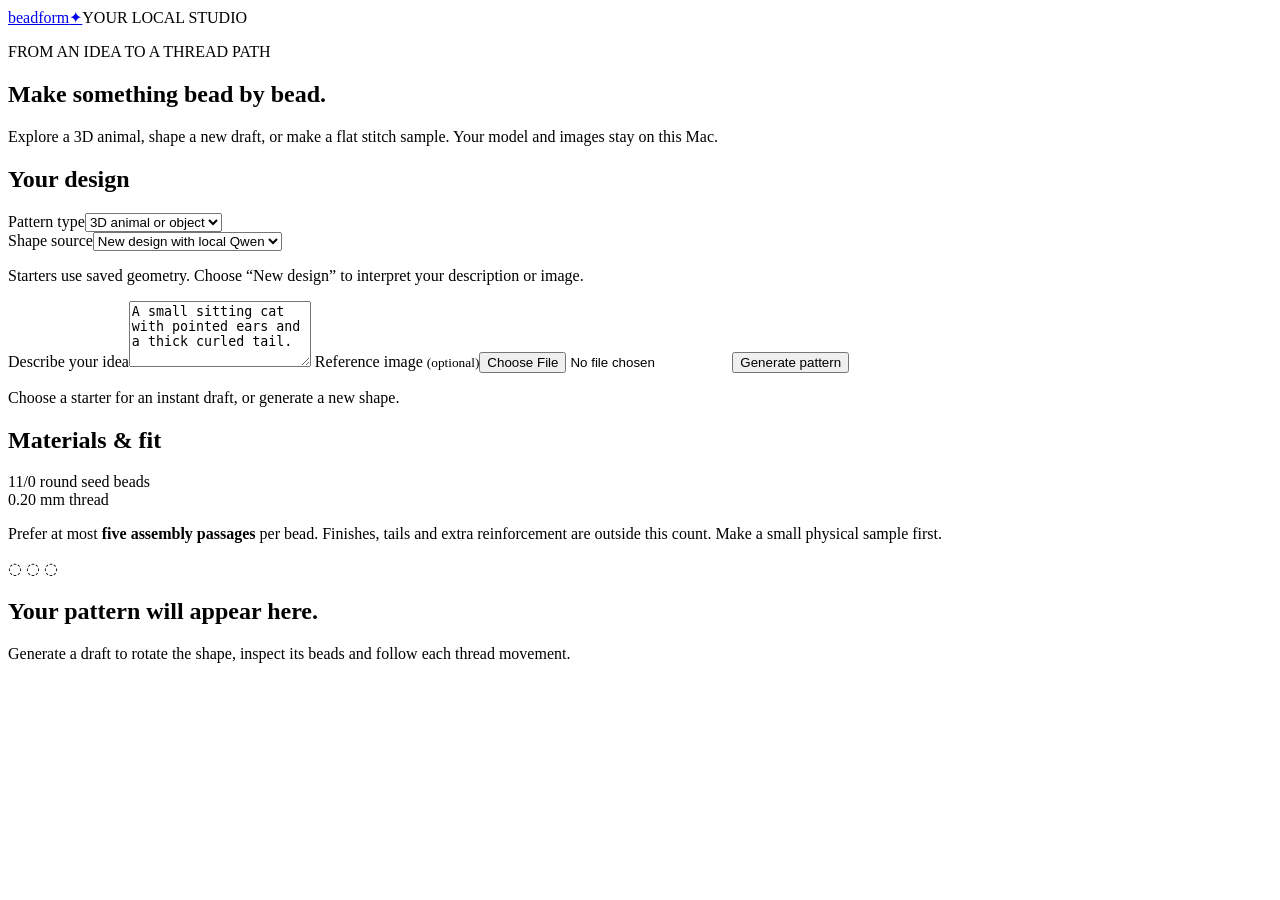
==== local-workbench/index.html @ 8d91f343 "Add local 3D animal studio and interactive thread guides Support 32 computed CRAW starters and exper" ====
<!doctype html>
<html lang="en"><head><meta charset="utf-8"><meta name="viewport" content="width=device-width,initial-scale=1"><title>Beadform · local studio</title><link rel="stylesheet" href="/studio.css"></head>
<body><header><a href="/" class="brand">beadform<span>✦</span></a><span>YOUR LOCAL STUDIO</span></header>
<main><section class="intro"><p class="eyebrow">FROM AN IDEA TO A THREAD PATH</p><h1>Make something bead by bead.</h1><p>Explore a 3D animal, shape a new draft, or make a flat stitch sample. Your model and images stay on this Mac.</p></section>
<div class="studio"><aside><form id="form" class="card"><h2>Your design</h2><label for="mode">Pattern type</label><select id="mode"><option value="volume">3D animal or object</option><option value="flat">Flat stitch sample</option></select>
<div id="starters"><label for="template">Shape source</label><select id="template"><option value="">New design with local Qwen</option></select><p class="hint">Starters use saved geometry. Choose “New design” to interpret your description or image.</p></div>
<label for="prompt">Describe your idea</label><textarea id="prompt" rows="4">A small sitting cat with pointed ears and a thick curled tail.</textarea>
<div id="flatSettings" hidden><div class="fields"><label>Starter width<input id="width" type="number" min="2" max="12" value="6"></label><label>Rows<input id="rows" type="number" min="1" max="12" value="4"></label></div><p class="hint">For RAW these are unit counts. Peyote width spans its first two interleaved rows. Ladder uses one row.</p></div>
<label for="image">Reference image <small>(optional)</small></label><input id="image" type="file" accept="image/png,image/jpeg,image/webp"><img id="referencePreview" alt="Your reference" hidden><button id="generate" class="primary">Generate pattern</button><p id="status" role="status">Choose a starter for an instant draft, or generate a new shape.</p></form>
<div class="card materials"><h2>Materials & fit</h2><p>11/0 round seed beads<br>0.20 mm thread</p><p>Prefer at most <b>five assembly passages</b> per bead. Finishes, tails and extra reinforcement are outside this count. Make a small physical sample first.</p></div></aside>
<section id="result" class="card result" hidden aria-label="Your pattern"><div class="result-heading"><div><p class="eyebrow">YOUR DRAFT</p><h2 id="title"></h2></div><span id="technique" class="pill"></span></div><p id="source" class="hint"></p><div id="stats" class="stats"></div>
<div id="volumePreview" hidden><h3>3D preview</h3><p class="hint">Drag to rotate · scroll to zoom. This is the actual shared-bead CRAW lattice.</p><canvas id="model" width="900" height="580" aria-label="Rotatable 3D bead model" tabindex="0"></canvas><div class="toolbar"><button id="resetView">Reset view</button><label><input type="checkbox" id="builtOnly"> Built so far</label></div></div>
<section class="thread-guide"><h3>Follow the thread</h3><p class="legend"><span class="rose">Rose arrows: weave</span> · <span class="green">Green arrows: position</span> · numbers: movement order</p><p class="hint">Charts use expanded schematic spacing. Follow the ordered movements; line crossings are not joins.</p>
<div class="toolbar step-nav"><button id="previousStep" aria-label="Previous step">←</button><label for="step">Step <output id="stepNumber"></output></label><button id="nextStep" aria-label="Next step">→</button></div><input id="step" type="range" min="0" value="0" aria-label="Construction step"><h4 id="stepTitle"></h4><p id="threadNotice" class="hint"></p><div id="chart" class="chart"></div>
<div class="toolbar"><button id="previousMove" aria-label="Previous thread move">← Move</button><button id="play">Play thread</button><button id="nextMove" aria-label="Next thread move">Move →</button></div><input id="move" type="range" min="0" value="0" aria-label="Thread movement"><p id="action" role="status" class="action"></p><ol id="moves" class="moves"></ol><p id="beadInfo" class="hint">Click a bead to find its pickup step and passage count.</p></section>
<div class="toolbar downloads"><a id="saveChart" download="bead-chart.svg">Save thread chart</a><a id="saveInstructions" download="beading-instructions.txt">Save instructions</a><button id="print">Print guide</button></div><p id="notes" class="hint"></p><section id="printSteps" class="print-only"></section></section>
<section id="empty" class="card empty"><div class="empty-beads">◌ ◌ ◌</div><h2>Your pattern will appear here.</h2><p>Generate a draft to rotate the shape, inspect its beads and follow each thread movement.</p></section></div></main>
<script src="/thread-diagram.js"></script><script type="module" src="/studio.js"></script></body></html>
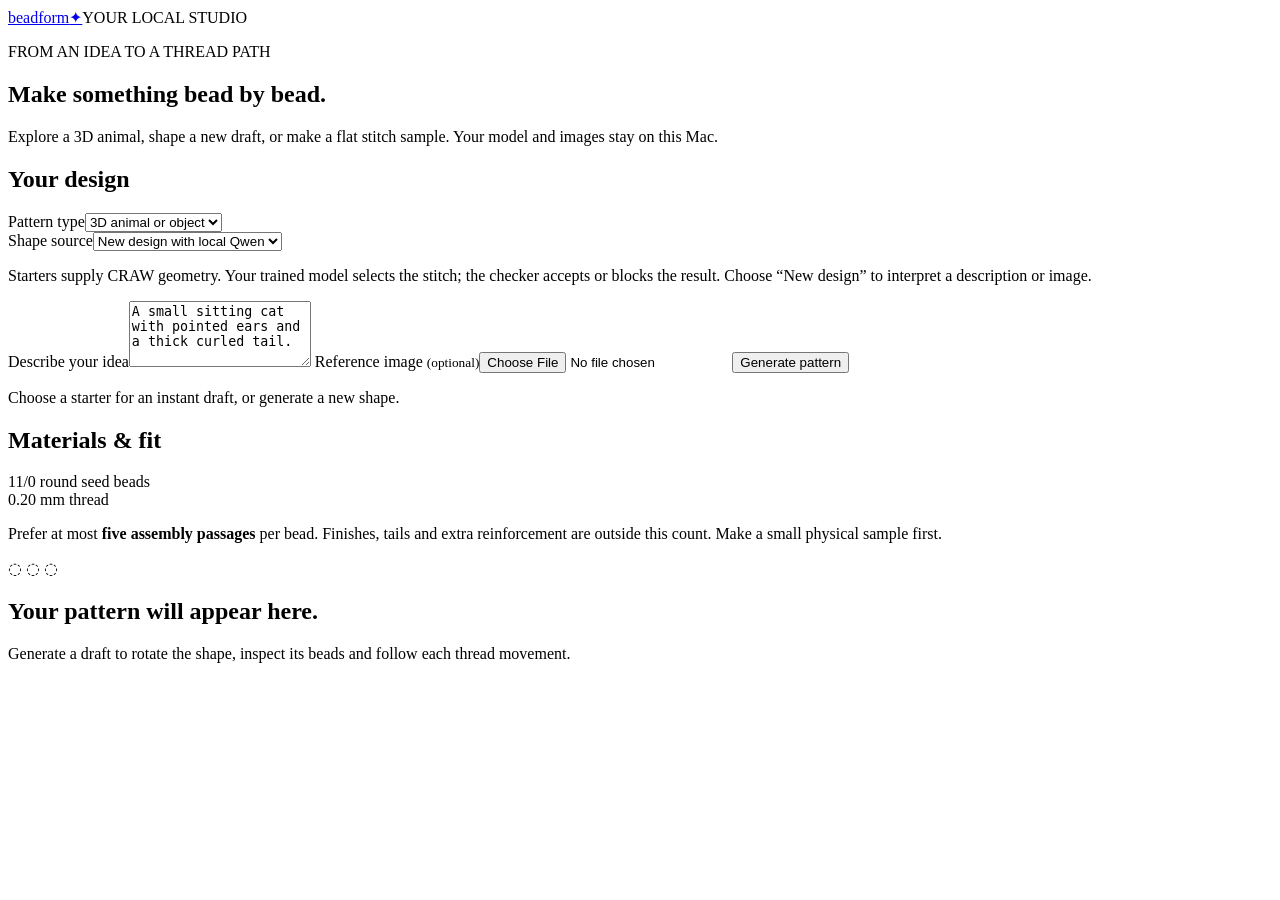
==== commit 484cdc3d: "Use the trained stitch selector before compilation and independent checking Explicitly enable the au" ====
--- a/local-workbench/index.html
+++ b/local-workbench/index.html
@@ -3,16 +3,16 @@
 <body><header><a href="/" class="brand">beadform<span>✦</span></a><span>YOUR LOCAL STUDIO</span></header>
 <main><section class="intro"><p class="eyebrow">FROM AN IDEA TO A THREAD PATH</p><h1>Make something bead by bead.</h1><p>Explore a 3D animal, shape a new draft, or make a flat stitch sample. Your model and images stay on this Mac.</p></section>
 <div class="studio"><aside><form id="form" class="card"><h2>Your design</h2><label for="mode">Pattern type</label><select id="mode"><option value="volume">3D animal or object</option><option value="flat">Flat stitch sample</option></select>
-<div id="starters"><label for="template">Shape source</label><select id="template"><option value="">New design with local Qwen</option></select><p class="hint">Starters use saved geometry. Choose “New design” to interpret your description or image.</p></div>
+<div id="starters"><label for="template">Shape source</label><select id="template"><option value="">New design with local Qwen</option></select><p class="hint">Starters supply CRAW geometry. Your trained model selects the stitch; the checker accepts or blocks the result. Choose “New design” to interpret a description or image.</p></div>
 <label for="prompt">Describe your idea</label><textarea id="prompt" rows="4">A small sitting cat with pointed ears and a thick curled tail.</textarea>
 <div id="flatSettings" hidden><div class="fields"><label>Starter width<input id="width" type="number" min="2" max="12" value="6"></label><label>Rows<input id="rows" type="number" min="1" max="12" value="4"></label></div><p class="hint">For RAW these are unit counts. Peyote width spans its first two interleaved rows. Ladder uses one row.</p></div>
 <label for="image">Reference image <small>(optional)</small></label><input id="image" type="file" accept="image/png,image/jpeg,image/webp"><img id="referencePreview" alt="Your reference" hidden><button id="generate" class="primary">Generate pattern</button><p id="status" role="status">Choose a starter for an instant draft, or generate a new shape.</p></form>
 <div class="card materials"><h2>Materials & fit</h2><p>11/0 round seed beads<br>0.20 mm thread</p><p>Prefer at most <b>five assembly passages</b> per bead. Finishes, tails and extra reinforcement are outside this count. Make a small physical sample first.</p></div></aside>
-<section id="result" class="card result" hidden aria-label="Your pattern"><div class="result-heading"><div><p class="eyebrow">YOUR DRAFT</p><h2 id="title"></h2></div><span id="technique" class="pill"></span></div><p id="source" class="hint"></p><div id="stats" class="stats"></div>
+<section id="result" class="card result" hidden aria-label="Your pattern"><section id="decisionPanel" hidden aria-label="Trained model and checker"><p class="eyebrow">TRAINED MODEL → PATTERN → CHECKER</p><h2 id="modelChoice"></h2><p id="selectionInfo" class="hint"></p><p id="checkerStatus" role="status" class="check-status"></p><ul id="checkerChecks" class="checker-list"></ul><ul id="checkerIssues" class="checker-list"></ul></section><div id="patternContent"><div class="result-heading"><div><p class="eyebrow">YOUR DRAFT</p><h2 id="title"></h2></div><span id="technique" class="pill"></span></div><p id="source" class="hint"></p><div id="stats" class="stats"></div>
 <div id="volumePreview" hidden><h3>3D preview</h3><p class="hint">Drag to rotate · scroll to zoom. This is the actual shared-bead CRAW lattice.</p><canvas id="model" width="900" height="580" aria-label="Rotatable 3D bead model" tabindex="0"></canvas><div class="toolbar"><button id="resetView">Reset view</button><label><input type="checkbox" id="builtOnly"> Built so far</label></div></div>
 <section class="thread-guide"><h3>Follow the thread</h3><p class="legend"><span class="rose">Rose arrows: weave</span> · <span class="green">Green arrows: position</span> · numbers: movement order</p><p class="hint">Charts use expanded schematic spacing. Follow the ordered movements; line crossings are not joins.</p>
 <div class="toolbar step-nav"><button id="previousStep" aria-label="Previous step">←</button><label for="step">Step <output id="stepNumber"></output></label><button id="nextStep" aria-label="Next step">→</button></div><input id="step" type="range" min="0" value="0" aria-label="Construction step"><h4 id="stepTitle"></h4><p id="threadNotice" class="hint"></p><div id="chart" class="chart"></div>
 <div class="toolbar"><button id="previousMove" aria-label="Previous thread move">← Move</button><button id="play">Play thread</button><button id="nextMove" aria-label="Next thread move">Move →</button></div><input id="move" type="range" min="0" value="0" aria-label="Thread movement"><p id="action" role="status" class="action"></p><ol id="moves" class="moves"></ol><p id="beadInfo" class="hint">Click a bead to find its pickup step and passage count.</p></section>
-<div class="toolbar downloads"><a id="saveChart" download="bead-chart.svg">Save thread chart</a><a id="saveInstructions" download="beading-instructions.txt">Save instructions</a><button id="print">Print guide</button></div><p id="notes" class="hint"></p><section id="printSteps" class="print-only"></section></section>
+<div class="toolbar downloads"><a id="saveChart" download="bead-chart.svg">Save thread chart</a><a id="saveInstructions" download="beading-instructions.txt">Save instructions</a><button id="print">Print guide</button></div><p id="notes" class="hint"></p><section id="printSteps" class="print-only"></section></div></section>
 <section id="empty" class="card empty"><div class="empty-beads">◌ ◌ ◌</div><h2>Your pattern will appear here.</h2><p>Generate a draft to rotate the shape, inspect its beads and follow each thread movement.</p></section></div></main>
 <script src="/thread-diagram.js"></script><script type="module" src="/studio.js"></script></body></html>
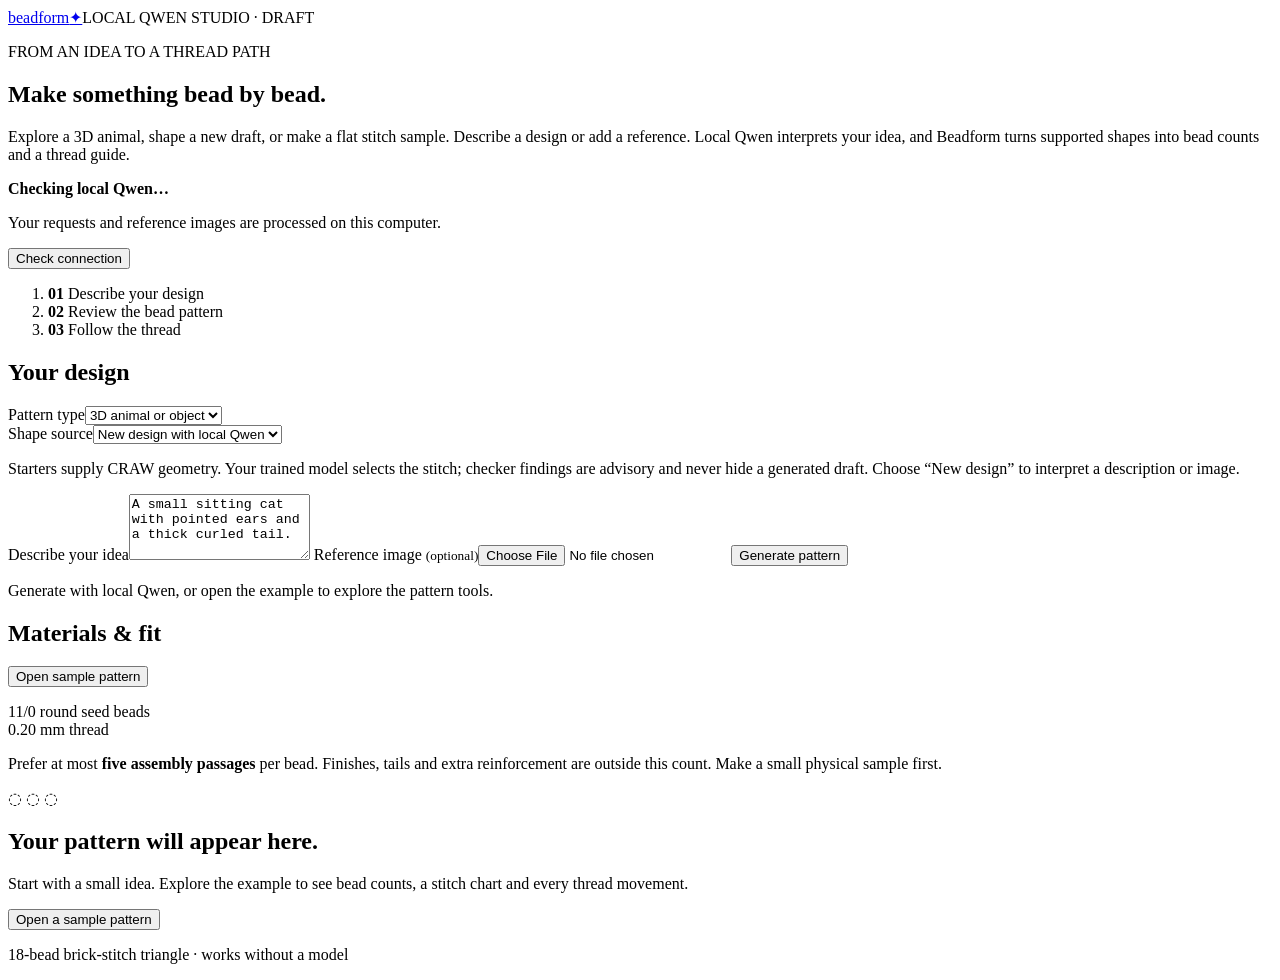
==== commit 5e8a1aaf: "Add local Qwen studio improvements and offline iPhone app draft" ====
--- a/local-workbench/index.html
+++ b/local-workbench/index.html
@@ -1,18 +1,20 @@
 <!doctype html>
 <html lang="en"><head><meta charset="utf-8"><meta name="viewport" content="width=device-width,initial-scale=1"><title>Beadform · local studio</title><link rel="stylesheet" href="/studio.css"></head>
-<body><header><a href="/" class="brand">beadform<span>✦</span></a><span>YOUR LOCAL STUDIO</span></header>
-<main><section class="intro"><p class="eyebrow">FROM AN IDEA TO A THREAD PATH</p><h1>Make something bead by bead.</h1><p>Explore a 3D animal, shape a new draft, or make a flat stitch sample. Your model and images stay on this Mac.</p></section>
+<body><header><a href="/" class="brand">beadform<span>✦</span></a><span>LOCAL QWEN STUDIO · DRAFT</span></header>
+<main><section class="intro"><p class="eyebrow">FROM AN IDEA TO A THREAD PATH</p><h1>Make something bead by bead.</h1><p>Explore a 3D animal, shape a new draft, or make a flat stitch sample. Describe a design or add a reference. Local Qwen interprets your idea, and Beadform turns supported shapes into bead counts and a thread guide.</p></section>
+<section class="model-bar" aria-label="Local model connection"><div><span id="modelDot" class="model-dot"></span><strong id="modelState" role="status">Checking local Qwen…</strong><p id="modelDetail">Your requests and reference images are processed on this computer.</p></div><button id="checkModel" type="button">Check connection</button><div id="modelSetup" hidden><p>Start the app and its model from this project folder:</p><code>node start-local-beadform.mjs</code><p>Keep the terminal open. First startup can take a few minutes.</p></div></section>
+<ol class="workflow" aria-label="Design workflow"><li><b>01</b> Describe your design</li><li><b>02</b> Review the bead pattern</li><li><b>03</b> Follow the thread</li></ol>
 <div class="studio"><aside><form id="form" class="card"><h2>Your design</h2><label for="mode">Pattern type</label><select id="mode"><option value="volume">3D animal or object</option><option value="flat">Flat stitch sample</option></select>
-<div id="starters"><label for="template">Shape source</label><select id="template"><option value="">New design with local Qwen</option></select><p class="hint">Starters supply CRAW geometry. Your trained model selects the stitch; the checker accepts or blocks the result. Choose “New design” to interpret a description or image.</p></div>
+<div id="starters"><label for="template">Shape source</label><select id="template"><option value="">New design with local Qwen</option></select><p class="hint">Starters supply CRAW geometry. Your trained model selects the stitch; checker findings are advisory and never hide a generated draft. Choose “New design” to interpret a description or image.</p></div>
 <label for="prompt">Describe your idea</label><textarea id="prompt" rows="4">A small sitting cat with pointed ears and a thick curled tail.</textarea>
 <div id="flatSettings" hidden><div class="fields"><label>Starter width<input id="width" type="number" min="2" max="12" value="6"></label><label>Rows<input id="rows" type="number" min="1" max="12" value="4"></label></div><p class="hint">For RAW these are unit counts. Peyote width spans its first two interleaved rows. Ladder uses one row.</p></div>
-<label for="image">Reference image <small>(optional)</small></label><input id="image" type="file" accept="image/png,image/jpeg,image/webp"><img id="referencePreview" alt="Your reference" hidden><button id="generate" class="primary">Generate pattern</button><p id="status" role="status">Choose a starter for an instant draft, or generate a new shape.</p></form>
-<div class="card materials"><h2>Materials & fit</h2><p>11/0 round seed beads<br>0.20 mm thread</p><p>Prefer at most <b>five assembly passages</b> per bead. Finishes, tails and extra reinforcement are outside this count. Make a small physical sample first.</p></div></aside>
+<label for="image">Reference image <small>(optional)</small></label><input id="image" type="file" accept="image/png,image/jpeg,image/webp"><img id="referencePreview" alt="Your reference" hidden><button id="generate" class="primary">Generate pattern</button><p id="status" role="status">Generate with local Qwen, or open the example to explore the pattern tools.</p></form>
+<div class="card materials"><h2>Materials & fit</h2><button id="exampleAgain" type="button">Open sample pattern</button><p>11/0 round seed beads<br>0.20 mm thread</p><p>Prefer at most <b>five assembly passages</b> per bead. Finishes, tails and extra reinforcement are outside this count. Make a small physical sample first.</p></div></aside>
 <section id="result" class="card result" hidden aria-label="Your pattern"><section id="decisionPanel" hidden aria-label="Trained model and checker"><p class="eyebrow">TRAINED MODEL → PATTERN → CHECKER</p><h2 id="modelChoice"></h2><p id="selectionInfo" class="hint"></p><p id="checkerStatus" role="status" class="check-status"></p><ul id="checkerChecks" class="checker-list"></ul><ul id="checkerIssues" class="checker-list"></ul></section><div id="patternContent"><div class="result-heading"><div><p class="eyebrow">YOUR DRAFT</p><h2 id="title"></h2></div><span id="technique" class="pill"></span></div><p id="source" class="hint"></p><div id="stats" class="stats"></div>
 <div id="volumePreview" hidden><h3>3D preview</h3><p class="hint">Drag to rotate · scroll to zoom. This is the actual shared-bead CRAW lattice.</p><canvas id="model" width="900" height="580" aria-label="Rotatable 3D bead model" tabindex="0"></canvas><div class="toolbar"><button id="resetView">Reset view</button><label><input type="checkbox" id="builtOnly"> Built so far</label></div></div>
 <section class="thread-guide"><h3>Follow the thread</h3><p class="legend"><span class="rose">Rose arrows: weave</span> · <span class="green">Green arrows: position</span> · numbers: movement order</p><p class="hint">Charts use expanded schematic spacing. Follow the ordered movements; line crossings are not joins.</p>
 <div class="toolbar step-nav"><button id="previousStep" aria-label="Previous step">←</button><label for="step">Step <output id="stepNumber"></output></label><button id="nextStep" aria-label="Next step">→</button></div><input id="step" type="range" min="0" value="0" aria-label="Construction step"><h4 id="stepTitle"></h4><p id="threadNotice" class="hint"></p><div id="chart" class="chart"></div>
 <div class="toolbar"><button id="previousMove" aria-label="Previous thread move">← Move</button><button id="play">Play thread</button><button id="nextMove" aria-label="Next thread move">Move →</button></div><input id="move" type="range" min="0" value="0" aria-label="Thread movement"><p id="action" role="status" class="action"></p><ol id="moves" class="moves"></ol><p id="beadInfo" class="hint">Click a bead to find its pickup step and passage count.</p></section>
-<div class="toolbar downloads"><a id="saveChart" download="bead-chart.svg">Save thread chart</a><a id="saveInstructions" download="beading-instructions.txt">Save instructions</a><button id="print">Print guide</button></div><p id="notes" class="hint"></p><section id="printSteps" class="print-only"></section></div></section>
-<section id="empty" class="card empty"><div class="empty-beads">◌ ◌ ◌</div><h2>Your pattern will appear here.</h2><p>Generate a draft to rotate the shape, inspect its beads and follow each thread movement.</p></section></div></main>
+<div class="toolbar downloads"><a id="saveProject" download="beadform-draft.json">Save project</a><a id="saveChart" download="bead-chart.svg">Save thread chart</a><a id="saveInstructions" download="beading-instructions.txt">Save instructions</a><button id="print">Print guide</button></div><p id="notes" class="hint"></p><section id="printSteps" class="print-only"></section></div></section>
+<section id="empty" class="card empty"><div class="empty-beads" aria-hidden="true">◌ ◌ ◌</div><h2>Your pattern will appear here.</h2><p>Start with a small idea. Explore the example to see bead counts, a stitch chart and every thread movement.</p><button id="tryExample" type="button">Open a sample pattern</button><p class="hint">18-bead brick-stitch triangle · works without a model</p></section></div></main>
 <script src="/thread-diagram.js"></script><script type="module" src="/studio.js"></script></body></html>
